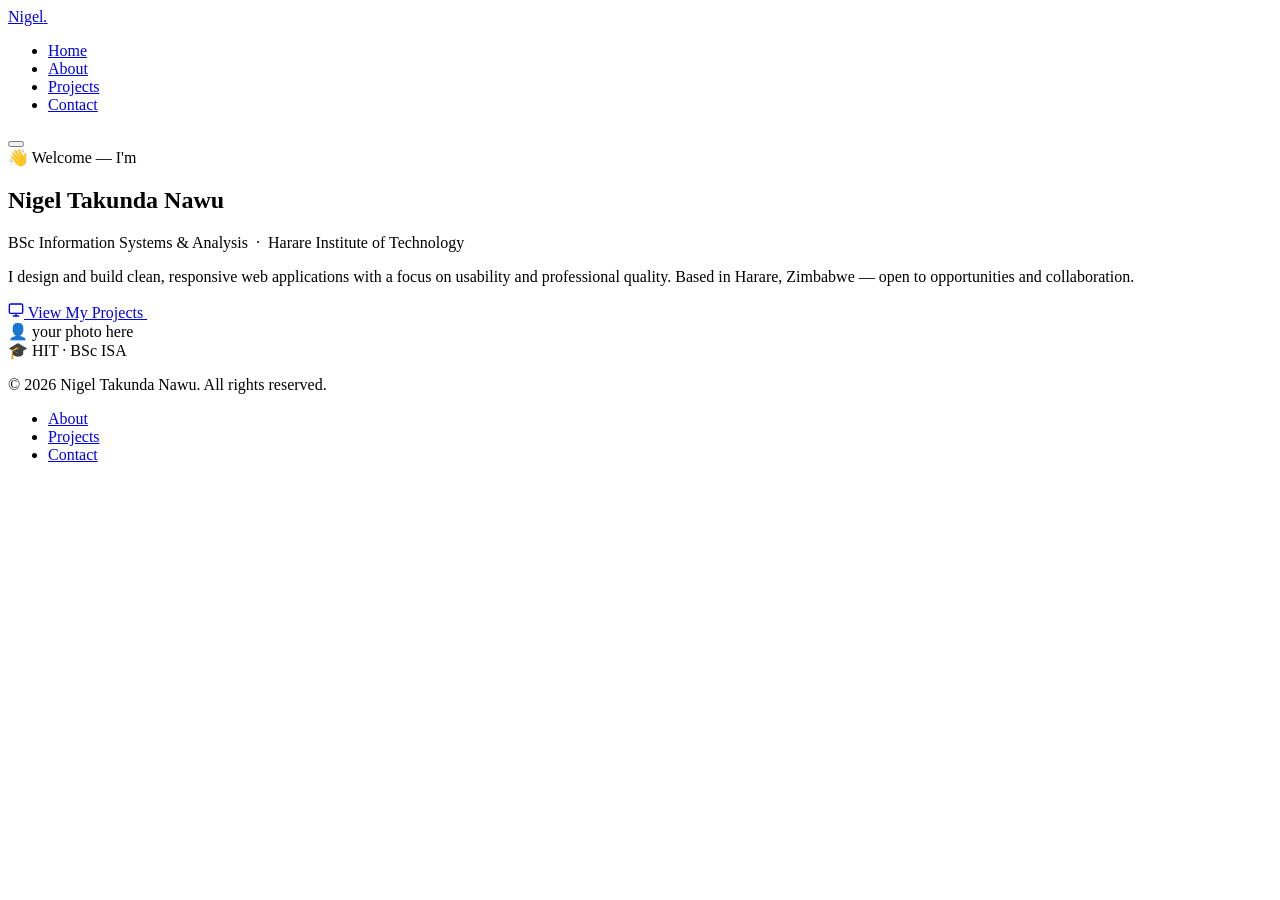
==== index.html @ 2d56179e "Add files via upload" ====
<!DOCTYPE html>
<html lang="en">
<head>
  <meta charset="UTF-8" />
  <meta name="viewport" content="width=device-width, initial-scale=1.0" />
  <meta name="description" content="Nigel Takunda Nawu — BSc Information Systems & Analysis student at HIT. Web developer based in Harare, Zimbabwe." />
  <title>Nigel Takunda Nawu | Web Developer</title>

  <!-- Google Fonts: Cormorant Garamond (serif display) + Mulish (clean sans) + IBM Plex Mono -->
  <link rel="preconnect" href="https://fonts.googleapis.com" />
  <link rel="preconnect" href="https://fonts.gstatic.com" crossorigin />
  <link href="https://fonts.googleapis.com/css2?family=Cormorant+Garamond:wght@600;700&family=Mulish:wght@400;600;700;800&family=IBM+Plex+Mono:wght@400;500&display=swap" rel="stylesheet" />

  <!-- External CSS stylesheet -->
  <link rel="stylesheet" href="css/style.css" />
</head>
<body>

  <!-- ===================== NAVIGATION ===================== -->
  <nav class="navbar" id="navbar" aria-label="Main navigation">
    <div class="container">
      <!-- Brand / Logo -->
      <a href="index.html" class="nav-logo" aria-label="Nigel Nawu home">
        Nigel<em>.</em>
      </a>

      <!-- Nav links -->
      <ul class="nav-links" id="navLinks" role="list">
        <li><a href="index.html" class="active" aria-current="page">Home</a></li>
        <li><a href="about.html">About</a></li>
        <li><a href="projects.html">Projects</a></li>
        <li><a href="contact.html">Contact</a></li>
      </ul>

      <!-- Mobile hamburger -->
      <button class="nav-toggle" id="navToggle"
              aria-label="Toggle navigation menu"
              aria-expanded="false"
              aria-controls="navLinks">
        <span></span>
        <span></span>
        <span></span>
      </button>
    </div>
  </nav>

  <!-- ===================== HERO ===================== -->
  <main>
    <section class="hero" aria-labelledby="hero-name">
      <div class="container">
        <div class="hero-inner">

          <!-- Text content -->
          <div class="hero-text">
            <span class="hero-eyebrow">👋 Welcome — I'm</span>

            <h1 class="hero-name" id="hero-name">Nigel Takunda Nawu</h1>

            <p class="hero-title">
              BSc Information Systems &amp; Analysis &nbsp;·&nbsp; Harare Institute of Technology
            </p>

            <p class="hero-intro">
              I design and build clean, responsive web applications with a focus
              on usability and professional quality. Based in Harare, Zimbabwe —
              open to opportunities and collaboration.
            </p>

            <!-- Call-to-action buttons -->
            <div class="hero-cta">
              <a href="projects.html" class="btn btn-primary">
                <!-- Inline SVG: monitor icon -->
                <svg xmlns="http://www.w3.org/2000/svg" width="16" height="16" viewBox="0 0 24 24"
                     fill="none" stroke="currentColor" stroke-width="2"
                     stroke-linecap="round" stroke-linejoin="round" aria-hidden="true">
                  <rect x="2" y="3" width="20" height="14" rx="2"/>
                  <line x1="8" y1="21" x2="16" y2="21"/>
                  <line x1="12" y1="17" x2="12" y2="21"/>
                </svg>
                View My Projects
              </a>
              <a href="contact.html" class="btn btn-outline" style="color:#fff; border-color:rgba(255,255,255,0.4);">
                Get In Touch
              </a>
            </div>
          </div>

          <!-- Avatar / Photo -->
          <div class="hero-avatar">
            <div class="avatar-frame">
              <!--
                TO ADD YOUR PHOTO:
                Replace the div below with:
                <img src="images/nigel.jpg" alt="Nigel Takunda Nawu" class="avatar-photo" style="border-radius:8px;width:280px;height:280px;object-fit:cover;">
              -->
              <div class="avatar-photo" role="img" aria-label="Nigel Takunda Nawu">
                <div class="avatar-photo-placeholder">
                  👤
                  <span>your photo here</span>
                </div>
              </div>

              <!-- Credential badge -->
              <div class="hero-credential" aria-label="Currently studying at HIT">
                🎓 HIT · BSc ISA
              </div>
            </div>
          </div>

        </div>
      </div>
    </section>
  </main>

  <!-- ===================== FOOTER ===================== -->
  <footer class="footer" role="contentinfo">
    <div class="container">
      <div class="footer-inner">
        <p>© <span id="year"></span> Nigel Takunda Nawu. All rights reserved.</p>
        <nav aria-label="Footer navigation">
          <ul class="nav-links" role="list">
            <li><a href="about.html">About</a></li>
            <li><a href="projects.html">Projects</a></li>
            <li><a href="contact.html">Contact</a></li>
          </ul>
        </nav>
      </div>
    </div>
  </footer>

  <!-- ===================== JAVASCRIPT ===================== -->
  <script>
    // Inject current year
    document.getElementById('year').textContent = new Date().getFullYear();

    // Navbar shadow on scroll
    const navbar = document.getElementById('navbar');
    window.addEventListener('scroll', () => {
      navbar.classList.toggle('scrolled', window.scrollY > 10);
    });

    // Mobile nav toggle
    const toggle = document.getElementById('navToggle');
    const navLinks = document.getElementById('navLinks');

    toggle.addEventListener('click', () => {
      const open = navLinks.classList.toggle('open');
      toggle.setAttribute('aria-expanded', open);
    });

    // Close on link click (mobile)
    navLinks.querySelectorAll('a').forEach(a => {
      a.addEventListener('click', () => {
        navLinks.classList.remove('open');
        toggle.setAttribute('aria-expanded', 'false');
      });
    });
  </script>

</body>
</html>
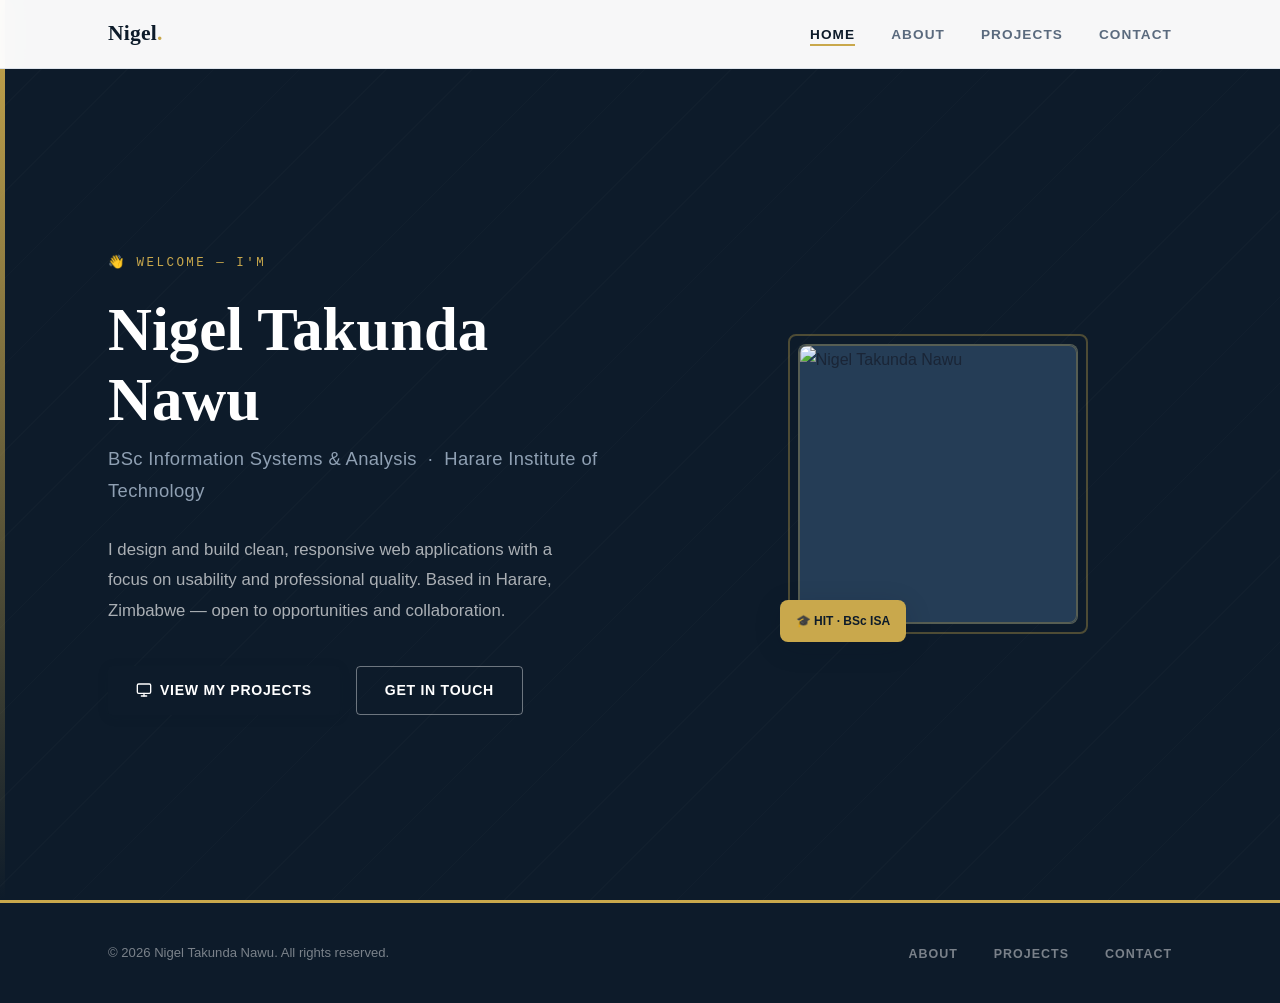
==== commit dd3c6d01: "Update index.html" ====
--- a/index.html
+++ b/index.html
@@ -94,10 +94,7 @@
                 <img src="images/nigel.jpg" alt="Nigel Takunda Nawu" class="avatar-photo" style="border-radius:8px;width:280px;height:280px;object-fit:cover;">
               -->
               <div class="avatar-photo" role="img" aria-label="Nigel Takunda Nawu">
-                <div class="avatar-photo-placeholder">
-                  👤
-                  <span>your photo here</span>
-                </div>
+                <img src="images/nigel.jpg" alt="Nigel Takunda Nawu" class="avatar-photo" style="border-radius:8px;width:280px;height:280px;object-fit:cover;">
               </div>
 
               <!-- Credential badge -->
--- a/css/style.css
+++ b/css/style.css
@@ -0,0 +1,850 @@
+/* ============================================================
+   PORTFOLIO — Nigel Takunda Nawu
+   Author: Nigel Takunda Nawu
+   Description: External stylesheet — Professional & Corporate
+   ============================================================ */
+
+/* ---------- CSS Custom Properties ---------- */
+:root {
+  /* Colour palette: navy, white, gold accent — trustworthy & polished */
+  --clr-navy:        #0d1b2a;
+  --clr-navy-mid:    #1b2d42;
+  --clr-navy-light:  #253d56;
+  --clr-gold:        #c9a84c;
+  --clr-gold-light:  #e0bf7a;
+  --clr-white:       #ffffff;
+  --clr-off-white:   #f5f7fa;
+  --clr-text:        #1a2536;
+  --clr-muted:       #5a6a7e;
+  --clr-dim:         #8fa0b3;
+  --clr-border:      #dde3eb;
+  --clr-surface:     #ffffff;
+
+  /* Typography */
+  --font-serif:  'Cormorant Garamond', Georgia, serif;
+  --font-sans:   'Mulish', sans-serif;
+  --font-mono:   'IBM Plex Mono', 'Courier New', monospace;
+
+  /* Spacing & shape */
+  --radius-sm:  4px;
+  --radius-md:  8px;
+  --radius-lg:  16px;
+  --max-width:  1120px;
+
+  /* Transitions */
+  --ease: 0.28s cubic-bezier(0.4, 0, 0.2, 1);
+
+  /* Shadows */
+  --shadow-xs:  0 1px 4px rgba(13,27,42,0.08);
+  --shadow-sm:  0 2px 12px rgba(13,27,42,0.10);
+  --shadow-md:  0 6px 28px rgba(13,27,42,0.13);
+  --shadow-lg:  0 16px 48px rgba(13,27,42,0.16);
+}
+
+/* ---------- Reset ---------- */
+*, *::before, *::after { box-sizing: border-box; margin: 0; padding: 0; }
+html { scroll-behavior: smooth; font-size: 16px; }
+body {
+  font-family: var(--font-sans);
+  color: var(--clr-text);
+  background: var(--clr-off-white);
+  line-height: 1.75;
+  overflow-x: hidden;
+}
+img { max-width: 100%; display: block; }
+a { color: var(--clr-navy); text-decoration: none; transition: color var(--ease); }
+a:hover { color: var(--clr-gold); }
+ul { list-style: none; }
+abbr[title] { text-decoration: none; }
+
+/* ---------- Typography ---------- */
+h1, h2, h3, h4 {
+  font-family: var(--font-serif);
+  line-height: 1.15;
+  color: var(--clr-navy);
+  font-weight: 600;
+}
+h1 { font-size: clamp(2.2rem, 5vw, 3.8rem); }
+h2 { font-size: clamp(1.7rem, 3.5vw, 2.5rem); }
+h3 { font-size: clamp(1.15rem, 2vw, 1.45rem); }
+p  { color: var(--clr-muted); }
+
+/* ---------- Layout ---------- */
+.container {
+  width: 100%;
+  max-width: var(--max-width);
+  margin: 0 auto;
+  padding: 0 1.75rem;
+}
+.section { padding: 5.5rem 0; }
+
+/* Divider line accent */
+.section-label {
+  font-family: var(--font-mono);
+  font-size: 0.72rem;
+  text-transform: uppercase;
+  letter-spacing: 0.22em;
+  color: var(--clr-gold);
+  display: flex;
+  align-items: center;
+  gap: 0.75rem;
+  margin-bottom: 0.85rem;
+}
+.section-label::after {
+  content: '';
+  flex: 1;
+  max-width: 48px;
+  height: 1px;
+  background: var(--clr-gold);
+  opacity: 0.5;
+}
+.section-subtitle { max-width: 560px; margin-bottom: 3rem; }
+
+/* ---------- Buttons ---------- */
+.btn {
+  display: inline-flex;
+  align-items: center;
+  gap: 0.5rem;
+  padding: 0.7rem 1.75rem;
+  border-radius: var(--radius-sm);
+  font-family: var(--font-sans);
+  font-size: 0.88rem;
+  font-weight: 700;
+  letter-spacing: 0.05em;
+  text-transform: uppercase;
+  cursor: pointer;
+  transition: all var(--ease);
+  border: none;
+}
+.btn-primary {
+  background: var(--clr-navy);
+  color: var(--clr-white);
+  box-shadow: var(--shadow-sm);
+}
+.btn-primary:hover {
+  background: var(--clr-navy-mid);
+  color: var(--clr-gold-light);
+  transform: translateY(-2px);
+  box-shadow: var(--shadow-md);
+}
+.btn-outline {
+  background: transparent;
+  color: var(--clr-navy);
+  border: 1.5px solid var(--clr-navy);
+}
+.btn-outline:hover {
+  background: var(--clr-navy);
+  color: var(--clr-white);
+  transform: translateY(-2px);
+}
+
+/* ---------- Navigation ---------- */
+.navbar {
+  position: fixed;
+  top: 0; left: 0; right: 0;
+  z-index: 1000;
+  background: rgba(255,255,255,0.97);
+  border-bottom: 1px solid var(--clr-border);
+  backdrop-filter: blur(10px);
+  -webkit-backdrop-filter: blur(10px);
+  transition: box-shadow var(--ease);
+}
+.navbar.scrolled { box-shadow: var(--shadow-sm); }
+.navbar .container {
+  display: flex;
+  align-items: center;
+  justify-content: space-between;
+  height: 68px;
+}
+
+/* Logo */
+.nav-logo {
+  font-family: var(--font-serif);
+  font-size: 1.35rem;
+  font-weight: 700;
+  color: var(--clr-navy);
+  text-decoration: none;
+  letter-spacing: 0.01em;
+}
+.nav-logo em {
+  font-style: normal;
+  color: var(--clr-gold);
+}
+
+/* Links */
+.nav-links {
+  display: flex;
+  align-items: center;
+  gap: 2.25rem;
+}
+.nav-links a {
+  font-size: 0.85rem;
+  font-weight: 700;
+  text-transform: uppercase;
+  letter-spacing: 0.08em;
+  color: var(--clr-muted);
+  transition: color var(--ease);
+  position: relative;
+  padding-bottom: 2px;
+}
+.nav-links a::after {
+  content: '';
+  position: absolute;
+  bottom: -2px; left: 0;
+  width: 0; height: 2px;
+  background: var(--clr-gold);
+  transition: width var(--ease);
+}
+.nav-links a:hover,
+.nav-links a.active { color: var(--clr-navy); }
+.nav-links a:hover::after,
+.nav-links a.active::after { width: 100%; }
+
+/* Hamburger */
+.nav-toggle {
+  display: none;
+  flex-direction: column;
+  gap: 5px;
+  background: none;
+  border: none;
+  cursor: pointer;
+  padding: 4px;
+}
+.nav-toggle span {
+  display: block;
+  width: 22px; height: 2px;
+  background: var(--clr-navy);
+  border-radius: 2px;
+  transition: all var(--ease);
+}
+
+/* ---------- Hero ---------- */
+.hero {
+  min-height: 100vh;
+  background: var(--clr-navy);
+  display: flex;
+  align-items: center;
+  padding-top: 68px;
+  position: relative;
+  overflow: hidden;
+}
+
+/* Subtle diagonal stripe texture */
+.hero::before {
+  content: '';
+  position: absolute;
+  inset: 0;
+  background-image: repeating-linear-gradient(
+    -45deg,
+    transparent,
+    transparent 60px,
+    rgba(255,255,255,0.015) 60px,
+    rgba(255,255,255,0.015) 61px
+  );
+  pointer-events: none;
+}
+
+/* Gold vertical accent bar */
+.hero::after {
+  content: '';
+  position: absolute;
+  left: 0; top: 0; bottom: 0;
+  width: 5px;
+  background: linear-gradient(to bottom, var(--clr-gold), transparent);
+}
+
+.hero-inner {
+  display: grid;
+  grid-template-columns: 1.1fr 1fr;
+  gap: 5rem;
+  align-items: center;
+  padding: 5rem 0;
+  position: relative;
+  z-index: 1;
+}
+
+.hero-text { animation: fadeUp 0.7s ease both; }
+
+.hero-eyebrow {
+  font-family: var(--font-mono);
+  font-size: 0.78rem;
+  text-transform: uppercase;
+  letter-spacing: 0.2em;
+  color: var(--clr-gold);
+  display: block;
+  margin-bottom: 1.25rem;
+}
+
+.hero-name {
+  color: var(--clr-white);
+  margin-bottom: 0.5rem;
+}
+
+.hero-title {
+  font-family: var(--font-sans);
+  font-size: clamp(0.95rem, 1.8vw, 1.15rem);
+  font-weight: 400;
+  color: var(--clr-dim);
+  margin-bottom: 1.75rem;
+  letter-spacing: 0.02em;
+}
+
+.hero-intro {
+  color: rgba(255,255,255,0.65);
+  font-size: 1.05rem;
+  max-width: 480px;
+  margin-bottom: 2.5rem;
+  line-height: 1.8;
+}
+
+.hero-cta {
+  display: flex;
+  gap: 1rem;
+  flex-wrap: wrap;
+}
+
+/* Avatar column */
+.hero-avatar {
+  display: flex;
+  justify-content: center;
+  animation: fadeIn 0.9s ease 0.2s both;
+}
+
+.avatar-frame {
+  position: relative;
+  width: 280px;
+  height: 280px;
+}
+
+/* Gold border frame — offset */
+.avatar-frame::before {
+  content: '';
+  position: absolute;
+  inset: -10px;
+  border: 2px solid var(--clr-gold);
+  opacity: 0.35;
+  border-radius: var(--radius-md);
+}
+
+.avatar-photo {
+  width: 280px;
+  height: 280px;
+  border-radius: var(--radius-md);
+  background: var(--clr-navy-light);
+  border: 1px solid rgba(201,168,76,0.3);
+  display: flex;
+  flex-direction: column;
+  align-items: center;
+  justify-content: center;
+  gap: 0.5rem;
+  overflow: hidden;
+}
+
+.avatar-photo img {
+  width: 100%; height: 100%;
+  object-fit: cover;
+}
+
+.avatar-photo-placeholder {
+  font-size: 5rem;
+  display: flex;
+  flex-direction: column;
+  align-items: center;
+  gap: 0.4rem;
+}
+
+.avatar-photo-placeholder span {
+  font-family: var(--font-mono);
+  font-size: 0.65rem;
+  color: rgba(255,255,255,0.3);
+  letter-spacing: 0.1em;
+}
+
+/* Credential badge */
+.hero-credential {
+  position: absolute;
+  bottom: -18px;
+  left: -18px;
+  background: var(--clr-gold);
+  color: var(--clr-navy);
+  border-radius: var(--radius-md);
+  padding: 0.65rem 1rem;
+  font-size: 0.75rem;
+  font-weight: 700;
+  font-family: var(--font-sans);
+  box-shadow: var(--shadow-md);
+  white-space: nowrap;
+}
+
+/* ---------- Page Header (inner pages) ---------- */
+.page-header {
+  background: var(--clr-navy);
+  padding: 9rem 0 4rem;
+  position: relative;
+  overflow: hidden;
+}
+.page-header::after {
+  content: '';
+  position: absolute;
+  left: 0; top: 0; bottom: 0;
+  width: 5px;
+  background: linear-gradient(to bottom, var(--clr-gold), transparent);
+}
+.page-header h1 { color: var(--clr-white); }
+.page-header .section-label { color: var(--clr-gold); }
+.page-header p { color: rgba(255,255,255,0.55); max-width: 520px; margin-top: 0.85rem; }
+
+/* ---------- About ---------- */
+.about-grid {
+  display: grid;
+  grid-template-columns: 1fr 1.7fr;
+  gap: 4.5rem;
+  align-items: start;
+}
+
+.about-sidebar { position: sticky; top: 88px; }
+
+.profile-card {
+  background: var(--clr-surface);
+  border: 1px solid var(--clr-border);
+  border-radius: var(--radius-lg);
+  overflow: hidden;
+  box-shadow: var(--shadow-sm);
+}
+
+.profile-card-img {
+  aspect-ratio: 4/3;
+  background: var(--clr-navy-light);
+  display: flex;
+  align-items: center;
+  justify-content: center;
+  font-size: 5rem;
+}
+
+.profile-card-img img { width: 100%; height: 100%; object-fit: cover; }
+
+.profile-card-body { padding: 1.5rem; }
+.profile-card-body h3 {
+  font-size: 1.15rem;
+  margin-bottom: 0.2rem;
+}
+.profile-card-body .profile-role {
+  font-size: 0.82rem;
+  color: var(--clr-gold);
+  font-weight: 700;
+  text-transform: uppercase;
+  letter-spacing: 0.08em;
+  margin-bottom: 1.25rem;
+}
+
+.profile-meta { display: flex; flex-direction: column; gap: 0.65rem; }
+.profile-meta-item {
+  display: flex;
+  align-items: center;
+  gap: 0.7rem;
+  font-size: 0.85rem;
+  color: var(--clr-muted);
+}
+.profile-meta-icon {
+  width: 30px; height: 30px;
+  background: var(--clr-off-white);
+  border-radius: var(--radius-sm);
+  display: flex; align-items: center; justify-content: center;
+  font-size: 0.9rem;
+  flex-shrink: 0;
+}
+
+/* Stats row */
+.about-stats {
+  display: grid;
+  grid-template-columns: repeat(3, 1fr);
+  gap: 1rem;
+  margin-top: 1.5rem;
+}
+.stat-card {
+  background: var(--clr-surface);
+  border: 1px solid var(--clr-border);
+  border-radius: var(--radius-md);
+  padding: 1.1rem 0.75rem;
+  text-align: center;
+}
+.stat-number {
+  font-family: var(--font-serif);
+  font-size: 1.9rem;
+  font-weight: 700;
+  color: var(--clr-navy);
+  display: block;
+  line-height: 1;
+  margin-bottom: 0.3rem;
+}
+.stat-label {
+  font-size: 0.72rem;
+  color: var(--clr-dim);
+  text-transform: uppercase;
+  letter-spacing: 0.1em;
+}
+
+/* Bio */
+.about-bio p { margin-bottom: 1rem; font-size: 1rem; }
+.about-bio p:last-child { margin-bottom: 0; }
+
+/* Skills */
+.skills-wrap { margin: 2.5rem 0; }
+
+.skills-grid {
+  display: grid;
+  grid-template-columns: 1fr 1fr;
+  gap: 0.85rem;
+}
+.skill-item {
+  background: var(--clr-surface);
+  border: 1px solid var(--clr-border);
+  border-radius: var(--radius-md);
+  padding: 1rem 1.1rem;
+}
+.skill-header {
+  display: flex;
+  justify-content: space-between;
+  font-size: 0.87rem;
+  font-weight: 700;
+  color: var(--clr-navy);
+  margin-bottom: 0.55rem;
+}
+.skill-pct {
+  font-family: var(--font-mono);
+  font-size: 0.75rem;
+  color: var(--clr-gold);
+}
+.skill-bar {
+  height: 3px;
+  background: var(--clr-border);
+  border-radius: 2px;
+  overflow: hidden;
+}
+.skill-fill {
+  height: 100%;
+  border-radius: 2px;
+  background: linear-gradient(90deg, var(--clr-navy), var(--clr-gold));
+  width: 0%;
+  transition: width 1.1s cubic-bezier(0.4, 0, 0.2, 1) 0.2s;
+}
+
+/* Timeline */
+.timeline-section { margin-top: 3rem; }
+.timeline-section h2 { margin-bottom: 2rem; }
+
+.timeline { position: relative; padding-left: 2rem; }
+.timeline::before {
+  content: '';
+  position: absolute;
+  left: 4px; top: 8px; bottom: 8px;
+  width: 1px;
+  background: var(--clr-border);
+}
+.timeline-item { position: relative; margin-bottom: 2.25rem; }
+.timeline-item::before {
+  content: '';
+  position: absolute;
+  left: -1.9rem; top: 7px;
+  width: 8px; height: 8px;
+  border-radius: 50%;
+  background: var(--clr-gold);
+  border: 2px solid var(--clr-off-white);
+  box-shadow: 0 0 0 2px var(--clr-gold);
+}
+.t-date {
+  font-family: var(--font-mono);
+  font-size: 0.72rem;
+  color: var(--clr-gold);
+  letter-spacing: 0.1em;
+  text-transform: uppercase;
+  margin-bottom: 0.2rem;
+}
+.t-title {
+  font-weight: 700;
+  font-size: 0.98rem;
+  color: var(--clr-navy);
+  margin-bottom: 0.1rem;
+}
+.t-org {
+  font-size: 0.83rem;
+  color: var(--clr-muted);
+  margin-bottom: 0.4rem;
+}
+.t-desc { font-size: 0.88rem; color: var(--clr-dim); }
+
+/* ---------- Projects ---------- */
+/* CSS Grid layout — fulfils brief requirement */
+.projects-grid {
+  display: grid;
+  grid-template-columns: repeat(3, 1fr);
+  gap: 1.5rem;
+}
+.project-card {
+  background: var(--clr-surface);
+  border: 1px solid var(--clr-border);
+  border-radius: var(--radius-lg);
+  overflow: hidden;
+  display: flex;
+  flex-direction: column;
+  transition: transform var(--ease), box-shadow var(--ease), border-color var(--ease);
+}
+.project-card:hover {
+  transform: translateY(-5px);
+  box-shadow: var(--shadow-md);
+  border-color: var(--clr-gold);
+}
+.project-thumb {
+  aspect-ratio: 16/9;
+  background: linear-gradient(135deg, var(--clr-navy-mid), var(--clr-navy-light));
+  display: flex;
+  align-items: center;
+  justify-content: center;
+  font-size: 2.8rem;
+  color: rgba(255,255,255,0.7);
+  overflow: hidden;
+}
+.project-thumb img { width: 100%; height: 100%; object-fit: cover; }
+.project-body {
+  padding: 1.4rem;
+  flex: 1;
+  display: flex;
+  flex-direction: column;
+}
+.project-tags {
+  display: flex;
+  flex-wrap: wrap;
+  gap: 0.35rem;
+  margin-bottom: 0.8rem;
+}
+.tag {
+  font-family: var(--font-mono);
+  font-size: 0.67rem;
+  padding: 0.18rem 0.55rem;
+  border-radius: 3px;
+  background: var(--clr-off-white);
+  color: var(--clr-navy);
+  border: 1px solid var(--clr-border);
+  text-transform: uppercase;
+  letter-spacing: 0.05em;
+}
+.project-title {
+  font-size: 1.05rem;
+  margin-bottom: 0.5rem;
+  color: var(--clr-navy);
+}
+.project-desc {
+  font-size: 0.88rem;
+  color: var(--clr-muted);
+  flex: 1;
+  margin-bottom: 1.4rem;
+  line-height: 1.65;
+}
+.project-links { display: flex; gap: 0.85rem; }
+.project-link {
+  display: inline-flex;
+  align-items: center;
+  gap: 0.35rem;
+  font-size: 0.82rem;
+  font-weight: 700;
+  color: var(--clr-muted);
+  text-transform: uppercase;
+  letter-spacing: 0.06em;
+  transition: color var(--ease);
+}
+.project-link:hover { color: var(--clr-navy); }
+.project-link svg { width: 14px; height: 14px; }
+
+/* ---------- Contact ---------- */
+.contact-grid {
+  display: grid;
+  grid-template-columns: 1fr 1.5fr;
+  gap: 4rem;
+  align-items: start;
+}
+.contact-info h3 { margin-bottom: 0.75rem; }
+.contact-info > p { margin-bottom: 2rem; font-size: 0.97rem; }
+
+.contact-list { display: flex; flex-direction: column; gap: 1rem; margin-bottom: 2.5rem; }
+.contact-row {
+  display: flex;
+  align-items: center;
+  gap: 0.9rem;
+  text-decoration: none;
+}
+.contact-icon {
+  width: 42px; height: 42px;
+  border-radius: var(--radius-md);
+  background: var(--clr-off-white);
+  border: 1px solid var(--clr-border);
+  display: flex; align-items: center; justify-content: center;
+  font-size: 1.1rem;
+  flex-shrink: 0;
+  transition: background var(--ease), border-color var(--ease);
+}
+.contact-row:hover .contact-icon { background: var(--clr-navy); border-color: var(--clr-navy); }
+.contact-lbl {
+  font-size: 0.72rem;
+  text-transform: uppercase;
+  letter-spacing: 0.1em;
+  color: var(--clr-dim);
+}
+.contact-val { font-size: 0.93rem; font-weight: 600; color: var(--clr-navy); }
+
+/* Social links */
+.social-row { display: flex; gap: 0.7rem; }
+.social-btn {
+  width: 42px; height: 42px;
+  border-radius: var(--radius-md);
+  background: var(--clr-off-white);
+  border: 1px solid var(--clr-border);
+  display: flex; align-items: center; justify-content: center;
+  font-size: 1rem;
+  text-decoration: none;
+  transition: all var(--ease);
+}
+.social-btn:hover {
+  background: var(--clr-navy);
+  border-color: var(--clr-navy);
+  transform: translateY(-2px);
+  box-shadow: var(--shadow-sm);
+}
+
+/* Form */
+.contact-form {
+  background: var(--clr-surface);
+  border: 1px solid var(--clr-border);
+  border-radius: var(--radius-lg);
+  padding: 2.5rem;
+  box-shadow: var(--shadow-xs);
+}
+.contact-form h3 { margin-bottom: 1.75rem; font-size: 1.2rem; }
+.form-group { margin-bottom: 1.4rem; }
+.form-group label {
+  display: block;
+  font-size: 0.78rem;
+  font-weight: 700;
+  text-transform: uppercase;
+  letter-spacing: 0.1em;
+  color: var(--clr-navy);
+  margin-bottom: 0.45rem;
+}
+.form-group input,
+.form-group textarea {
+  width: 100%;
+  background: var(--clr-off-white);
+  border: 1.5px solid var(--clr-border);
+  border-radius: var(--radius-md);
+  padding: 0.8rem 1rem;
+  color: var(--clr-text);
+  font-family: var(--font-sans);
+  font-size: 0.93rem;
+  outline: none;
+  transition: border-color var(--ease), background var(--ease);
+  -webkit-appearance: none;
+}
+.form-group input::placeholder,
+.form-group textarea::placeholder { color: var(--clr-dim); }
+.form-group input:focus,
+.form-group textarea:focus {
+  border-color: var(--clr-navy);
+  background: #fff;
+}
+/* HTML5 validation visual feedback */
+.form-group input:invalid:not(:placeholder-shown),
+.form-group textarea:invalid:not(:placeholder-shown) { border-color: #c0392b; }
+.form-group input:valid:not(:placeholder-shown) { border-color: #27ae60; }
+
+.form-group textarea { resize: vertical; min-height: 130px; }
+
+/* ---------- Footer ---------- */
+.footer {
+  background: var(--clr-navy);
+  border-top: 3px solid var(--clr-gold);
+  padding: 2.25rem 0;
+}
+.footer-inner {
+  display: flex;
+  align-items: center;
+  justify-content: space-between;
+  flex-wrap: wrap;
+  gap: 1rem;
+}
+.footer p { color: rgba(255,255,255,0.45); font-size: 0.82rem; }
+.footer .nav-links a {
+  color: rgba(255,255,255,0.45);
+  font-size: 0.78rem;
+}
+.footer .nav-links a:hover { color: var(--clr-gold); }
+
+/* ---------- Animations ---------- */
+@keyframes fadeUp {
+  from { opacity: 0; transform: translateY(24px); }
+  to   { opacity: 1; transform: translateY(0); }
+}
+@keyframes fadeIn {
+  from { opacity: 0; }
+  to   { opacity: 1; }
+}
+
+/* ---------- Responsive: Tablet (≤1024px) ---------- */
+@media (max-width: 1024px) {
+  .projects-grid { grid-template-columns: repeat(2, 1fr); }
+  .about-grid { grid-template-columns: 1fr; gap: 2.5rem; }
+  .about-sidebar { position: static; display: flex; gap: 1.5rem; align-items: flex-start; }
+  .profile-card { width: 220px; flex-shrink: 0; }
+  .about-stats { grid-template-columns: repeat(3, 1fr); width: auto; flex: 1; }
+  .contact-grid { grid-template-columns: 1fr; gap: 2.5rem; }
+}
+
+/* ---------- Responsive: Mobile (≤768px) ---------- */
+@media (max-width: 768px) {
+  /* Hamburger nav */
+  .nav-links {
+    display: none;
+    position: absolute;
+    top: 100%; left: 0; right: 0;
+    background: var(--clr-white);
+    border-top: 1px solid var(--clr-border);
+    border-bottom: 1px solid var(--clr-border);
+    flex-direction: column;
+    gap: 0;
+    padding: 0.75rem 0;
+    box-shadow: var(--shadow-sm);
+  }
+  .nav-links.open { display: flex; }
+  .nav-links a {
+    padding: 0.75rem 1.75rem;
+    width: 100%;
+  }
+  .nav-toggle { display: flex; }
+
+  /* Hero stacked */
+  .hero-inner {
+    grid-template-columns: 1fr;
+    text-align: center;
+    gap: 3rem;
+    padding: 3.5rem 0;
+  }
+  .hero-intro { margin: 0 auto 2.5rem; }
+  .hero-cta { justify-content: center; }
+  .hero-avatar { order: -1; }
+  .avatar-frame, .avatar-photo { width: 200px; height: 200px; }
+  .hero-credential { left: 50%; transform: translateX(-50%); bottom: -22px; }
+
+  /* Sections */
+  .section { padding: 3.5rem 0; }
+  .projects-grid { grid-template-columns: 1fr; }
+  .skills-grid { grid-template-columns: 1fr; }
+
+  /* About sidebar stacked */
+  .about-sidebar { flex-direction: column; align-items: center; }
+  .profile-card { width: 100%; }
+  .about-stats { grid-template-columns: repeat(3, 1fr); width: 100%; }
+
+  /* Footer */
+  .footer-inner { flex-direction: column; text-align: center; }
+  .footer .nav-links { display: flex; position: static; background: none; border: none; flex-direction: row; flex-wrap: wrap; justify-content: center; box-shadow: none; padding: 0; }
+
+  .contact-form { padding: 1.75rem; }
+}
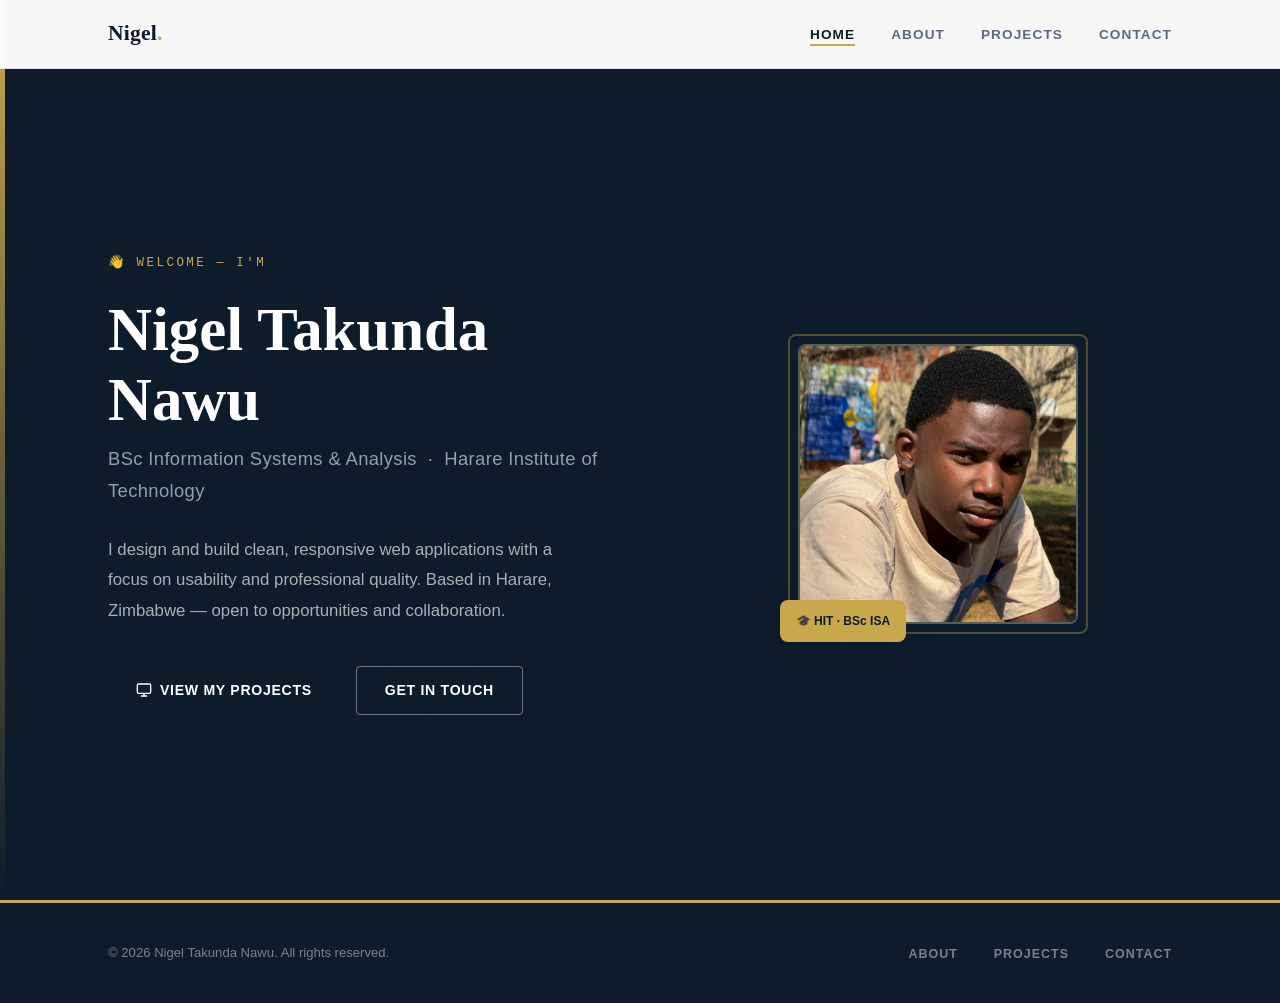
==== commit 737f121a: "Update index.html" ====
--- a/index.html
+++ b/index.html
@@ -94,7 +94,7 @@
                 <img src="images/nigel.jpg" alt="Nigel Takunda Nawu" class="avatar-photo" style="border-radius:8px;width:280px;height:280px;object-fit:cover;">
               -->
               <div class="avatar-photo" role="img" aria-label="Nigel Takunda Nawu">
-                <img src="images/nigel.jpg" alt="Nigel Takunda Nawu" class="avatar-photo" style="border-radius:8px;width:280px;height:280px;object-fit:cover;">
+                <img src="images/project.jpg" alt="Nigel Takunda Nawu" class="avatar-photo" style="border-radius:8px;width:280px;height:280px;object-fit:cover;">
               </div>
 
               <!-- Credential badge -->
